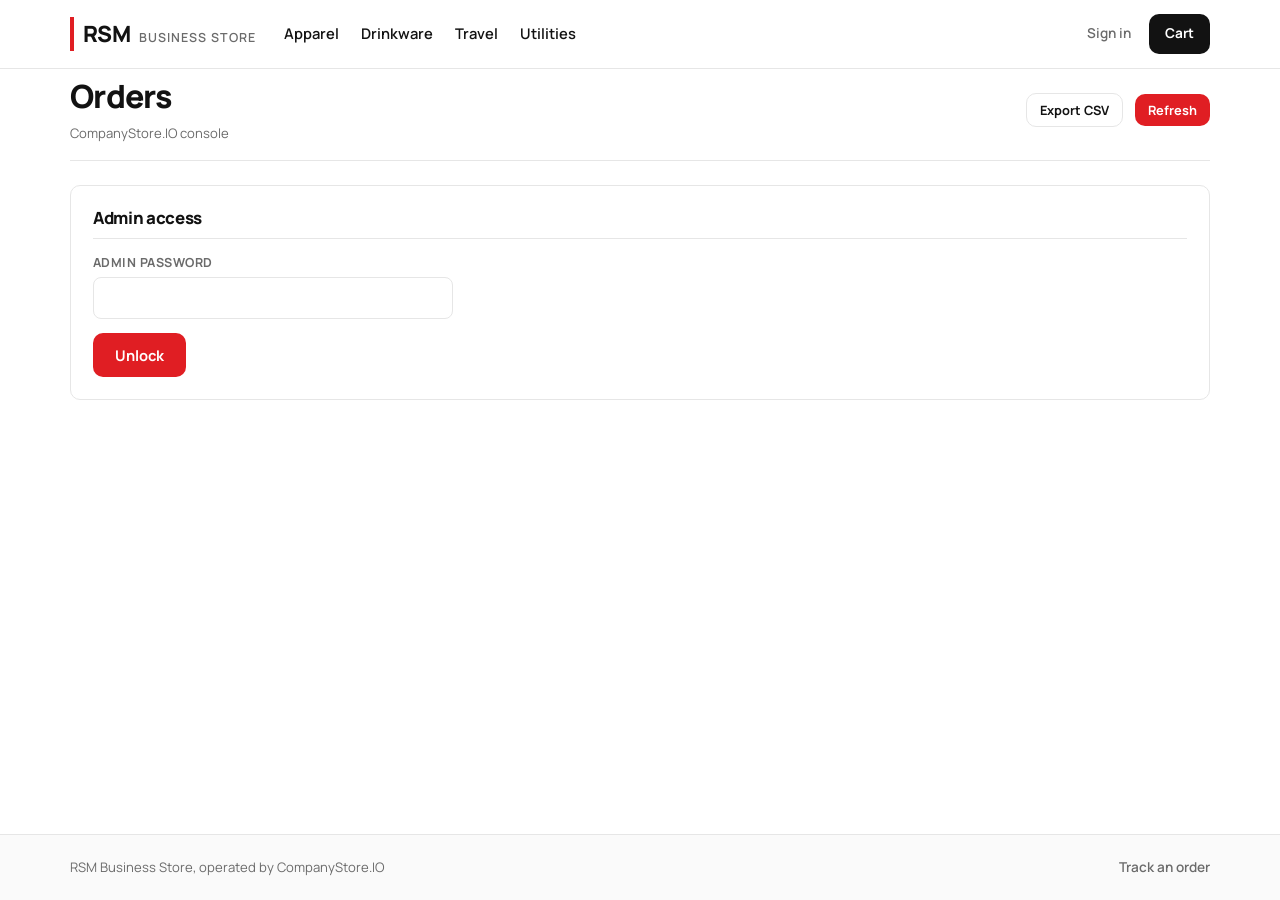
==== admin.html @ a724bf7b "RSM B2B store: static catalogue, tier pricing, approval workflow Replaces the Magento storefront at " ====
<!doctype html>
<html lang="en">
<head>
<meta charset="utf-8">
<meta name="viewport" content="width=device-width,initial-scale=1">
<meta name="robots" content="noindex,nofollow">
<title>Admin | RSM Business Store</title>
<link rel="preconnect" href="https://fonts.googleapis.com">
<link rel="preconnect" href="https://fonts.gstatic.com" crossorigin>
<link href="https://fonts.googleapis.com/css2?family=Manrope:wght@400;500;600;700;800&display=swap" rel="stylesheet">
<link rel="stylesheet" href="assets/css/app.css">
<style>
  .drawer { position: fixed; inset: 0; background: rgba(18,18,18,.45); z-index: 60; display: flex; justify-content: flex-end; }
  .drawer-inner { background: #fff; width: min(640px, 100%); height: 100%; overflow-y: auto; padding: 26px; }
</style>
</head>
<body>
<main class="wrap">
  <div class="page-head">
    <div class="row-between">
      <div><h1>Orders</h1><div class="muted small">CompanyStore.IO console</div></div>
      <div class="row">
        <button class="btn btn-ghost btn-sm" onclick="exportCsv()">Export CSV</button>
        <button class="btn btn-sm" onclick="refresh()">Refresh</button>
      </div>
    </div>
  </div>

  <div class="panel hidden" id="gate">
    <h2>Admin access</h2>
    <form id="gateForm" style="max-width:360px">
      <label class="field"><span>Admin password</span>
        <input type="password" id="apass" required></label>
      <button class="btn" type="submit">Unlock</button>
    </form>
  </div>

  <div id="app" class="hidden">
    <div class="filters" id="filters"></div>
    <div class="panel" style="padding:0;overflow-x:auto">
      <table class="tbl">
        <thead><tr>
          <th>Order</th><th>Requester</th><th>LOB</th><th>Event</th>
          <th class="num">Items</th><th class="num">Total</th><th>Status</th><th></th>
        </tr></thead>
        <tbody id="rows"></tbody>
      </table>
    </div>
    <div class="empty hidden" id="empty"><h2>No orders</h2></div>
  </div>
</main>

<script src="assets/js/app.js"></script>
<script>
let ORDERS = [], FILTER = 'All', PASS = '';

(async function () {
  await Catalog.load();
  mount();
  PASS = sessionStorage.getItem('rsm_admin') || '';
  PASS ? refresh() : gate();
})();

function gate() {
  document.getElementById('gate').classList.remove('hidden');
  document.getElementById('app').classList.add('hidden');
  document.getElementById('gateForm').onsubmit = e => {
    e.preventDefault();
    PASS = document.getElementById('apass').value;
    sessionStorage.setItem('rsm_admin', PASS);
    refresh();
  };
}

async function refresh() {
  try {
    const r = await api('adminList', { admin_pass: PASS });
    ORDERS = r.orders;
    document.getElementById('gate').classList.add('hidden');
    document.getElementById('app').classList.remove('hidden');
    paint();
  } catch (err) {
    sessionStorage.removeItem('rsm_admin');
    PASS = '';
    toast(err.message, 'error');
    gate();
  }
}

function paint() {
  const counts = { All: ORDERS.length };
  for (const o of ORDERS) counts[o.status] = (counts[o.status] || 0) + 1;

  const f = document.getElementById('filters');
  f.textContent = '';
  for (const k of ['All', 'Pending Approval', 'Approved', 'Rejected', 'Closed']) {
    f.append(el('button', {
      class: 'chip' + (FILTER === k ? ' on' : ''),
      onclick: () => { FILTER = k; paint(); },
    }, `${k} (${counts[k] || 0})`));
  }

  const list = FILTER === 'All' ? ORDERS : ORDERS.filter(o => o.status === FILTER);
  const tb = document.getElementById('rows');
  tb.textContent = '';
  document.getElementById('empty').classList.toggle('hidden', list.length > 0);

  tb.append(...list.map(o => el('tr', {},
    el('td', {}, el('strong', {}, o.order_id),
      el('div', { class: 'small muted' }, o.created_at)),
    el('td', {}, o.requester_name, el('div', { class: 'small muted' }, o.requester_email)),
    el('td', {}, o.lob),
    el('td', {}, o.event_date),
    el('td', { class: 'num' }, o.line_count),
    el('td', { class: 'num mono' }, money(o.grand_total)),
    el('td', {}, el('span', { class: 'status ' + o.status.split(' ')[0].toLowerCase() }, o.status)),
    el('td', { class: 'right' },
      el('button', { class: 'btn btn-ghost btn-sm', onclick: () => open_(o.order_id) }, 'Open')))));
}

async function open_(id) {
  const r = await api('adminOrder', { admin_pass: PASS, order_id: id });
  const o = r.order;

  const body = el('div', { class: 'drawer-inner' },
    el('div', { class: 'row-between' },
      el('h2', { style: 'border:0;padding:0;margin:0' }, o.order_id),
      el('button', { class: 'btn btn-ghost btn-sm', onclick: close_ }, 'Close')),
    el('div', { style: 'margin:12px 0' },
      el('span', { class: 'status ' + o.status.split(' ')[0].toLowerCase() }, o.status)),

    el('table', { class: 'spec-table' }, el('tbody', {},
      [['Requester', `${o.requester_name} (${o.requester_email})`],
       ['LOB', o.lob], ['Event date', o.event_date], ['Purpose', o.purpose],
       ['Ship to', `${o.ship_name}, ${o.ship_street}, ${o.ship_city} ${o.ship_pincode}`],
       ['Decided by', o.decided_by || '—'], ['Decided at', o.decided_at || '—'],
       ['Rejection reason', o.rejection_reason || '—']]
        .map(([k, v]) => el('tr', {}, el('td', {}, k), el('td', {}, String(v || '—')))))),

    el('h3', { style: 'margin-top:20px' }, 'Items'),
    el('table', { class: 'tbl' }, el('tbody', {}, r.lines.map(l => el('tr', {},
      el('td', {}, l.product_name, el('div', { class: 'small muted' }, l.variant_sku)),
      el('td', {}, l.size || '—'),
      el('td', { class: 'num' }, qty(l.qty)),
      el('td', { class: 'num mono' }, money(l.line_total_with_tax)))))),

    r.files.length ? el('div', {},
      el('h3', { style: 'margin-top:20px' }, 'Evidence'),
      r.files.map(f => el('div', { class: 'file-row' },
        el('a', { class: 'grow', href: f.drive_url, target: '_blank' }, f.filename)))) : null,

    el('h3', { style: 'margin-top:20px' }, 'Actions'),
    el('div', { class: 'row', style: 'flex-wrap:wrap' },
      o.status === 'Pending Approval'
        ? el('button', { class: 'btn btn-ghost btn-sm', onclick: () => act('resend', o.order_id) }, 'Resend approval email')
        : null,
      o.status === 'Approved'
        ? el('button', { class: 'btn btn-sm', onclick: () => closeOrder(o.order_id) }, 'Close with tracking')
        : null),

    o.status === 'Approved' ? el('div', { id: 'closeBox', class: 'hidden', style: 'margin-top:14px' },
      el('div', { class: 'form-grid' },
        el('label', { class: 'field' }, el('span', {}, 'Courier'), el('input', { type: 'text', id: 'courier' })),
        el('label', { class: 'field' }, el('span', {}, 'Tracking number'), el('input', { type: 'text', id: 'trackno' })),
        el('label', { class: 'field full' }, el('span', {}, 'Tracking URL'), el('input', { type: 'text', id: 'trackurl' }))),
      el('button', { class: 'btn', onclick: () => act('close', o.order_id) }, 'Mark closed and notify')) : null);

  const d = el('div', { class: 'drawer', id: 'drawer', onclick: e => { if (e.target.id === 'drawer') close_(); } }, body);
  document.body.append(d);
}

function close_() { document.getElementById('drawer')?.remove(); }

function closeOrder() { document.getElementById('closeBox').classList.remove('hidden'); }

async function act(what, id) {
  try {
    if (what === 'resend') {
      await api('adminResend', { admin_pass: PASS, order_id: id });
      toast('Approval email resent.');
    } else {
      await api('closeOrder', {
        admin_pass: PASS, order_id: id,
        courier: document.getElementById('courier').value.trim(),
        tracking_no: document.getElementById('trackno').value.trim(),
        tracking_url: document.getElementById('trackurl').value.trim(),
      });
      toast('Order closed. Requester notified.');
      close_();
      refresh();
    }
  } catch (err) { toast(err.message, 'error'); }
}

function exportCsv() {
  const cols = ['order_id', 'created_at', 'requester_name', 'requester_email', 'lob',
    'event_date', 'status', 'subtotal', 'tax_total', 'grand_total',
    'decided_by', 'decided_at', 'rejection_reason', 'courier', 'tracking_no'];
  const esc = v => `"${String(v ?? '').replace(/"/g, '""')}"`;
  const csv = [cols.join(','), ...ORDERS.map(o => cols.map(c => esc(o[c])).join(','))].join('\n');
  const a = el('a', {
    href: URL.createObjectURL(new Blob([csv], { type: 'text/csv' })),
    download: 'rsm-orders.csv',
  });
  a.click();
  URL.revokeObjectURL(a.href);
}
</script>
</body>
</html>
---- assets/css/app.css ----
/* RSM Business Store. CompanyStore.IO Core 5 palette only:
   #E01E23 red, #121212 black, #AFAFAF grey, #FAFAFA off-white, #FDF2F2 faded red. */

:root {
  --red: #E01E23;
  --black: #121212;
  --grey: #AFAFAF;
  --off: #FAFAFA;
  --faint: #FDF2F2;
  --line: #E6E6E6;
  --muted: #6B6B6B;
  --radius: 10px;
  --shadow: 0 1px 3px rgba(18, 18, 18, .06), 0 8px 24px rgba(18, 18, 18, .05);
}

* { box-sizing: border-box; }

html { -webkit-text-size-adjust: 100%; }

body {
  margin: 0;
  font-family: Manrope, -apple-system, BlinkMacSystemFont, 'Segoe UI', sans-serif;
  color: var(--black);
  background: #fff;
  font-size: 15px;
  line-height: 1.55;
  display: flex;
  flex-direction: column;
  min-height: 100vh;
}

main { flex: 1; }

a { color: var(--black); text-decoration: none; }
a:hover { color: var(--red); }

h1, h2, h3, h4 { margin: 0 0 .5rem; font-weight: 800; letter-spacing: -.02em; line-height: 1.2; }
h1 { font-size: 2rem; }
h2 { font-size: 1.35rem; }
h3 { font-size: 1.05rem; }

.wrap { width: 100%; max-width: 1180px; margin: 0 auto; padding: 0 20px; }
.hidden { display: none !important; }
.muted { color: var(--muted); }
.small { font-size: .82rem; }
.mono { font-variant-numeric: tabular-nums; }
.right { text-align: right; }
.center { text-align: center; }
.stack > * + * { margin-top: 1rem; }
.row { display: flex; gap: 12px; align-items: center; }
.row-between { display: flex; gap: 12px; align-items: center; justify-content: space-between; }
.grow { flex: 1; }

/* ------------------------------------------------------------------ header */

.site-head {
  border-bottom: 1px solid var(--line);
  background: #fff;
  position: sticky;
  top: 0;
  z-index: 40;
}

.head-inner { display: flex; align-items: center; gap: 28px; height: 68px; }

.brand { display: flex; align-items: baseline; gap: 9px; }
.brand-mark {
  font-weight: 800;
  font-size: 1.4rem;
  letter-spacing: -.03em;
  color: var(--black);
  border-left: 4px solid var(--red);
  padding-left: 9px;
}
.brand-sub { font-size: .78rem; color: var(--muted); font-weight: 600; text-transform: uppercase; letter-spacing: .08em; }

.nav { display: flex; gap: 22px; flex: 1; }
.nav a { font-weight: 600; font-size: .92rem; padding: 6px 0; border-bottom: 2px solid transparent; }
.nav a.on, .nav a:hover { border-bottom-color: var(--red); color: var(--black); }

.head-right { display: flex; align-items: center; gap: 18px; }
.who { display: flex; align-items: center; gap: 12px; }
.who-name { font-size: .85rem; font-weight: 600; }
.link-quiet { font-size: .85rem; color: var(--muted); font-weight: 600; }
.link-quiet:hover { color: var(--red); }

.cart-btn {
  display: inline-flex; align-items: center; gap: 8px;
  background: var(--black); color: #fff;
  padding: 9px 16px; border-radius: var(--radius);
  font-weight: 700; font-size: .85rem;
}
.cart-btn:hover { background: var(--red); color: #fff; }
.pill {
  background: var(--red); color: #fff; border-radius: 999px;
  min-width: 20px; height: 20px; padding: 0 6px;
  display: inline-flex; align-items: center; justify-content: center;
  font-size: .72rem; font-weight: 800;
}
.cart-btn .pill { background: #fff; color: var(--black); }

/* ------------------------------------------------------------------ footer */

.site-foot { border-top: 1px solid var(--line); margin-top: 64px; padding: 22px 0; background: var(--off); }
.foot-inner { display: flex; justify-content: space-between; font-size: .82rem; color: var(--muted); }

/* -------------------------------------------------------------------- hero */

.hero { background: var(--black); color: #fff; padding: 56px 0; }
.hero h1 { color: #fff; font-size: 2.4rem; max-width: 640px; }
.hero p { color: var(--grey); max-width: 560px; margin: 0; }
.hero .bar { width: 56px; height: 4px; background: var(--red); margin-bottom: 20px; }

.cat-grid { display: grid; grid-template-columns: repeat(4, 1fr); gap: 16px; margin: 32px 0; }
.cat-card {
  border: 1px solid var(--line); border-radius: var(--radius);
  padding: 20px; background: #fff; transition: .15s;
}
.cat-card:hover { border-color: var(--red); box-shadow: var(--shadow); }
.cat-card h3 { margin-bottom: 2px; }
.cat-card .small { color: var(--muted); }

/* ------------------------------------------------------------------- cards */

.grid { display: grid; grid-template-columns: repeat(4, 1fr); gap: 18px; }

.card {
  border: 1px solid var(--line); border-radius: var(--radius);
  overflow: hidden; background: #fff; display: flex; flex-direction: column;
  transition: .15s;
}
.card:hover { box-shadow: var(--shadow); border-color: var(--grey); }

.card-img {
  aspect-ratio: 1; background: var(--off);
  display: flex; align-items: center; justify-content: center; overflow: hidden;
}
.card-img img { width: 100%; height: 100%; object-fit: contain; mix-blend-mode: multiply; }

.card-body { padding: 14px; display: flex; flex-direction: column; gap: 6px; flex: 1; }
.card-name { font-weight: 700; font-size: .92rem; line-height: 1.35; }
.card-sku { font-size: .72rem; color: var(--grey); font-weight: 600; letter-spacing: .04em; }
.card-price { font-weight: 800; font-size: 1.05rem; margin-top: auto; }
.card-price .from { font-size: .72rem; color: var(--muted); font-weight: 600; display: block; }
.card-moq { font-size: .74rem; color: var(--muted); font-weight: 600; }

.tag {
  display: inline-block; align-self: flex-start; background: var(--faint); color: var(--red);
  border-radius: 4px; padding: 2px 7px; font-size: .68rem;
  font-weight: 800; letter-spacing: .05em; text-transform: uppercase;
}

/* ----------------------------------------------------------------- product */

.pdp { display: grid; grid-template-columns: 1fr 1fr; gap: 44px; margin: 32px 0; align-items: start; }
.pdp > * { min-width: 0; }
.pdp-img { background: var(--off); border-radius: var(--radius); aspect-ratio: 1; position: sticky; top: 88px; display: flex; align-items: center; justify-content: center; }
.pdp-img img { width: 92%; height: 92%; object-fit: contain; mix-blend-mode: multiply; }

.spec-table { width: 100%; border-collapse: collapse; font-size: .88rem; }
.spec-table td { padding: 7px 0; border-bottom: 1px solid var(--line); vertical-align: top; }
.spec-table td:first-child { color: var(--muted); font-weight: 600; width: 38%; }

.tier-table { width: 100%; border-collapse: collapse; font-size: .88rem; margin-top: 8px; }
.tier-table th { text-align: left; font-size: .7rem; text-transform: uppercase; letter-spacing: .06em; color: var(--muted); padding: 8px 10px; border-bottom: 1px solid var(--line); }
.tier-table td { padding: 9px 10px; border-bottom: 1px solid var(--line); }
.tier-table tr.on { background: var(--faint); }
.tier-table tr.on td { font-weight: 800; }
.tier-table tr.on td:first-child::before { content: '▸ '; color: var(--red); }

.size-grid { display: flex; flex-wrap: wrap; gap: 8px; }
.size-box {
  border: 1px solid var(--line); border-radius: 8px; padding: 8px;
  width: 74px; text-align: center;
}
.size-box.has { border-color: var(--black); }
.size-box label { display: block; font-weight: 800; font-size: .78rem; margin-bottom: 5px; }
.size-box input { width: 100%; border: 0; text-align: center; font-family: inherit; font-weight: 700; font-size: .9rem; padding: 3px 0; background: var(--off); border-radius: 5px; }
.size-box input:focus { outline: 2px solid var(--red); }

/* ------------------------------------------------------------------ inputs */

.btn {
  display: inline-flex; align-items: center; justify-content: center; gap: 8px;
  background: var(--red); color: #fff; border: 0;
  padding: 12px 22px; border-radius: var(--radius);
  font-family: inherit; font-weight: 700; font-size: .92rem; cursor: pointer;
  transition: .15s;
}
.btn:hover { background: #b8171b; color: #fff; }
.btn:disabled { background: var(--grey); cursor: not-allowed; }
.btn-dark { background: var(--black); }
.btn-dark:hover { background: #000; }
.btn-ghost { background: #fff; color: var(--black); border: 1px solid var(--line); }
.btn-ghost:hover { background: var(--off); color: var(--black); border-color: var(--grey); }
.btn-sm { padding: 7px 13px; font-size: .8rem; }
.btn-block { width: 100%; }

label.field { display: block; margin-bottom: 14px; }
label.field > span { display: block; font-size: .78rem; font-weight: 700; margin-bottom: 5px; text-transform: uppercase; letter-spacing: .04em; color: var(--muted); }
label.field > span .req { color: var(--red); }

input[type=text], input[type=email], input[type=password], input[type=tel],
input[type=number], input[type=date], select, textarea {
  width: 100%; padding: 10px 12px;
  border: 1px solid var(--line); border-radius: 8px;
  font-family: inherit; font-size: .92rem; background: #fff; color: var(--black);
}
input:focus, select:focus, textarea:focus { outline: 0; border-color: var(--red); box-shadow: 0 0 0 3px var(--faint); }
textarea { min-height: 92px; resize: vertical; }
input[type=file] { font-size: .85rem; }

.form-grid { display: grid; grid-template-columns: 1fr 1fr; gap: 0 16px; }
.form-grid .full { grid-column: 1 / -1; }

/* ------------------------------------------------------------------ panels */

.panel { border: 1px solid var(--line); border-radius: var(--radius); padding: 22px; background: #fff; }
.panel + .panel { margin-top: 18px; }
.panel h2 { font-size: 1.05rem; margin-bottom: 14px; padding-bottom: 10px; border-bottom: 1px solid var(--line); }

.note { background: var(--faint); border-left: 3px solid var(--red); padding: 12px 14px; border-radius: 0 8px 8px 0; font-size: .87rem; }
.note-quiet { background: var(--off); border-left-color: var(--grey); }

.totals { width: 100%; border-collapse: collapse; }
.totals td { padding: 7px 0; }
.totals td:last-child { text-align: right; font-variant-numeric: tabular-nums; font-weight: 600; }
.totals tr.grand td { border-top: 2px solid var(--black); padding-top: 12px; font-size: 1.2rem; font-weight: 800; }

/* ------------------------------------------------------------------- table */

.tbl { width: 100%; border-collapse: collapse; font-size: .88rem; }
.tbl th { text-align: left; font-size: .7rem; text-transform: uppercase; letter-spacing: .06em; color: var(--muted); padding: 10px; border-bottom: 1px solid var(--line); white-space: nowrap; }
.tbl td { padding: 12px 10px; border-bottom: 1px solid var(--line); vertical-align: middle; }
.tbl tbody tr:hover { background: var(--off); }
.tbl .num { text-align: right; font-variant-numeric: tabular-nums; }

.thumb { width: 52px; height: 52px; object-fit: contain; background: var(--off); border-radius: 6px; mix-blend-mode: multiply; }

.qty-in { width: 76px; text-align: center; }

.status {
  display: inline-block; padding: 3px 10px; border-radius: 999px;
  font-size: .72rem; font-weight: 800; text-transform: uppercase; letter-spacing: .04em;
  background: var(--off); color: var(--muted); border: 1px solid var(--line);
}
.status.pending { background: var(--faint); color: var(--red); border-color: #F5C6C7; }
.status.approved { background: var(--black); color: #fff; border-color: var(--black); }
.status.rejected { background: var(--red); color: #fff; border-color: var(--red); }
.status.closed { background: var(--off); color: var(--black); border-color: var(--grey); }

/* ------------------------------------------------------------------- toast */

.toast {
  position: fixed; left: 50%; bottom: 28px; transform: translate(-50%, 20px);
  background: var(--black); color: #fff; padding: 13px 20px;
  border-radius: var(--radius); font-weight: 600; font-size: .88rem;
  opacity: 0; transition: .25s; z-index: 100; max-width: 90vw;
  box-shadow: 0 8px 30px rgba(0, 0, 0, .25);
}
.toast.show { opacity: 1; transform: translate(-50%, 0); }
.toast-error { background: var(--red); }

/* -------------------------------------------------------------------- misc */

.crumbs { font-size: .8rem; color: var(--muted); margin: 20px 0 6px; font-weight: 600; }
.crumbs a { color: var(--muted); }
.crumbs a:hover { color: var(--red); }

.page-head { margin: 8px 0 24px; padding-bottom: 16px; border-bottom: 1px solid var(--line); }

.filters { display: flex; gap: 8px; flex-wrap: wrap; margin-bottom: 22px; }
.chip {
  border: 1px solid var(--line); background: #fff; border-radius: 999px;
  padding: 6px 15px; font-size: .82rem; font-weight: 600; cursor: pointer;
  font-family: inherit; color: var(--black);
}
.chip.on { background: var(--black); color: #fff; border-color: var(--black); }
.chip:hover:not(.on) { border-color: var(--red); color: var(--red); }

.narrow { max-width: 460px; margin: 56px auto; }
.mid { max-width: 780px; margin: 0 auto; }

.empty { text-align: center; padding: 72px 20px; color: var(--muted); }
.empty h2 { color: var(--black); }

.drop {
  border: 2px dashed var(--line); border-radius: var(--radius);
  padding: 26px; text-align: center; cursor: pointer; background: var(--off);
}
.drop:hover, .drop.over { border-color: var(--red); background: var(--faint); }
.file-row { display: flex; align-items: center; gap: 10px; padding: 8px 0; border-bottom: 1px solid var(--line); font-size: .85rem; }

@media (max-width: 900px) {
  .grid, .cat-grid { grid-template-columns: repeat(2, 1fr); }
  .pdp, .form-grid { grid-template-columns: 1fr; }
  .nav { display: none; }
  .head-inner { gap: 14px; }
}
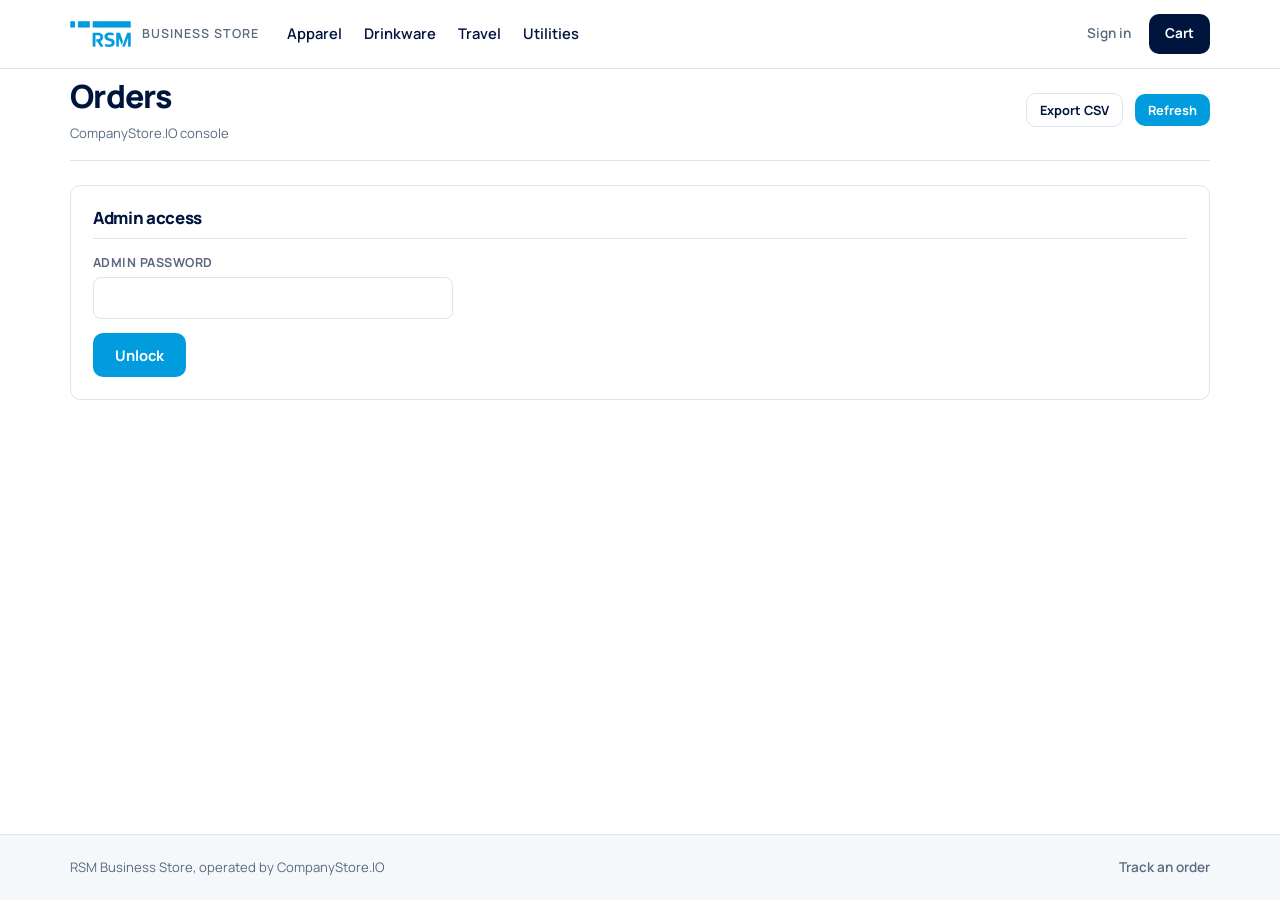
==== commit e7a5f96c: "Capture department, approver and billing address; green/red decision buttons Gaps found by comparing" ====
--- a/admin.html
+++ b/admin.html
@@ -131,8 +131,10 @@
 
     el('table', { class: 'spec-table' }, el('tbody', {},
       [['Requester', `${o.requester_name} (${o.requester_email})`],
-       ['LOB', o.lob], ['Event date', o.event_date], ['Purpose', o.purpose],
-       ['Ship to', `${o.ship_name}, ${o.ship_street}, ${o.ship_city} ${o.ship_pincode}`],
+       ['LOB', o.lob], ['Approver', o.lob_approver || '—'],
+       ['Event date', o.event_date], ['Purpose', o.purpose],
+       ['Ship to', `${o.ship_name}, ${o.ship_street}, ${o.ship_city} ${o.ship_state || ''} ${o.ship_pincode}`],
+       ['Bill to', `${o.bill_name || o.ship_name}, ${o.bill_street || o.ship_street}, ${o.bill_city || o.ship_city} ${o.bill_pincode || o.ship_pincode}`],
        ['Decided by', o.decided_by || '—'], ['Decided at', o.decided_at || '—'],
        ['Rejection reason', o.rejection_reason || '—']]
         .map(([k, v]) => el('tr', {}, el('td', {}, k), el('td', {}, String(v || '—')))))),
--- a/assets/css/app.css
+++ b/assets/css/app.css
@@ -1,16 +1,25 @@
-/* RSM Business Store. CompanyStore.IO Core 5 palette only:
-   #E01E23 red, #121212 black, #AFAFAF grey, #FAFAFA off-white, #FDF2F2 faded red. */
+/* RSM Business Store.
+   RSM US palette:
+     Cerulean  #009CDE  primary
+     Midnight  #00153D  ink and dark surfaces
+     White     #FFFFFF
+   Cerulean verified against the logo printed on RSM merchandise (sampled
+   #0A94D5, hue 199-202deg, across four product photos). Neutrals are cooled
+   towards Midnight so the greys sit with the blue rather than against it. */
 
 :root {
-  --red: #E01E23;
-  --black: #121212;
-  --grey: #AFAFAF;
-  --off: #FAFAFA;
-  --faint: #FDF2F2;
-  --line: #E6E6E6;
-  --muted: #6B6B6B;
+  --brand: #009CDE;
+  --brand-dark: #007FB5;
+  --brand-deep: #005E86;
+  --ink: #00153D;
+  --ink-soft: #17305B;
+  --grey: #9AA6B8;
+  --off: #F4F8FB;
+  --tint: #E4F3FC;
+  --line: #DCE5EE;
+  --muted: #5B6A80;
   --radius: 10px;
-  --shadow: 0 1px 3px rgba(18, 18, 18, .06), 0 8px 24px rgba(18, 18, 18, .05);
+  --shadow: 0 1px 3px rgba(0, 21, 61, .07), 0 8px 24px rgba(0, 21, 61, .06);
 }
 
 * { box-sizing: border-box; }
@@ -20,7 +29,7 @@
 body {
   margin: 0;
   font-family: Manrope, -apple-system, BlinkMacSystemFont, 'Segoe UI', sans-serif;
-  color: var(--black);
+  color: var(--ink);
   background: #fff;
   font-size: 15px;
   line-height: 1.55;
@@ -31,8 +40,8 @@
 
 main { flex: 1; }
 
-a { color: var(--black); text-decoration: none; }
-a:hover { color: var(--red); }
+a { color: var(--ink); text-decoration: none; }
+a:hover { color: var(--brand); }
 
 h1, h2, h3, h4 { margin: 0 0 .5rem; font-weight: 800; letter-spacing: -.02em; line-height: 1.2; }
 h1 { font-size: 2rem; }
@@ -63,41 +72,34 @@
 
 .head-inner { display: flex; align-items: center; gap: 28px; height: 68px; }
 
-.brand { display: flex; align-items: baseline; gap: 9px; }
-.brand-mark {
-  font-weight: 800;
-  font-size: 1.4rem;
-  letter-spacing: -.03em;
-  color: var(--black);
-  border-left: 4px solid var(--red);
-  padding-left: 9px;
-}
+.brand { display: flex; align-items: center; gap: 11px; }
+.brand-logo { height: 26px; width: auto; display: block; }
 .brand-sub { font-size: .78rem; color: var(--muted); font-weight: 600; text-transform: uppercase; letter-spacing: .08em; }
 
 .nav { display: flex; gap: 22px; flex: 1; }
 .nav a { font-weight: 600; font-size: .92rem; padding: 6px 0; border-bottom: 2px solid transparent; }
-.nav a.on, .nav a:hover { border-bottom-color: var(--red); color: var(--black); }
+.nav a.on, .nav a:hover { border-bottom-color: var(--brand); color: var(--ink); }
 
 .head-right { display: flex; align-items: center; gap: 18px; }
 .who { display: flex; align-items: center; gap: 12px; }
 .who-name { font-size: .85rem; font-weight: 600; }
 .link-quiet { font-size: .85rem; color: var(--muted); font-weight: 600; }
-.link-quiet:hover { color: var(--red); }
+.link-quiet:hover { color: var(--brand); }
 
 .cart-btn {
   display: inline-flex; align-items: center; gap: 8px;
-  background: var(--black); color: #fff;
+  background: var(--ink); color: #fff;
   padding: 9px 16px; border-radius: var(--radius);
   font-weight: 700; font-size: .85rem;
 }
-.cart-btn:hover { background: var(--red); color: #fff; }
+.cart-btn:hover { background: var(--brand); color: #fff; }
 .pill {
-  background: var(--red); color: #fff; border-radius: 999px;
+  background: var(--brand); color: #fff; border-radius: 999px;
   min-width: 20px; height: 20px; padding: 0 6px;
   display: inline-flex; align-items: center; justify-content: center;
   font-size: .72rem; font-weight: 800;
 }
-.cart-btn .pill { background: #fff; color: var(--black); }
+.cart-btn .pill { background: var(--brand); color: #fff; }
 
 /* ------------------------------------------------------------------ footer */
 
@@ -106,17 +108,18 @@
 
 /* -------------------------------------------------------------------- hero */
 
-.hero { background: var(--black); color: #fff; padding: 56px 0; }
+.hero { background: var(--ink); color: #fff; padding: 52px 0 56px; }
 .hero h1 { color: #fff; font-size: 2.4rem; max-width: 640px; }
 .hero p { color: var(--grey); max-width: 560px; margin: 0; }
-.hero .bar { width: 56px; height: 4px; background: var(--red); margin-bottom: 20px; }
+.hero .bar { width: 56px; height: 4px; background: var(--brand); margin-bottom: 20px; }
+.hero-logo { height: 40px; width: auto; display: block; margin-bottom: 22px; }
 
 .cat-grid { display: grid; grid-template-columns: repeat(4, 1fr); gap: 16px; margin: 32px 0; }
 .cat-card {
   border: 1px solid var(--line); border-radius: var(--radius);
   padding: 20px; background: #fff; transition: .15s;
 }
-.cat-card:hover { border-color: var(--red); box-shadow: var(--shadow); }
+.cat-card:hover { border-color: var(--brand); box-shadow: var(--shadow); }
 .cat-card h3 { margin-bottom: 2px; }
 .cat-card .small { color: var(--muted); }
 
@@ -145,7 +148,7 @@
 .card-moq { font-size: .74rem; color: var(--muted); font-weight: 600; }
 
 .tag {
-  display: inline-block; align-self: flex-start; background: var(--faint); color: var(--red);
+  display: inline-block; align-self: flex-start; background: var(--tint); color: var(--brand);
   border-radius: 4px; padding: 2px 7px; font-size: .68rem;
   font-weight: 800; letter-spacing: .05em; text-transform: uppercase;
 }
@@ -164,49 +167,49 @@
 .tier-table { width: 100%; border-collapse: collapse; font-size: .88rem; margin-top: 8px; }
 .tier-table th { text-align: left; font-size: .7rem; text-transform: uppercase; letter-spacing: .06em; color: var(--muted); padding: 8px 10px; border-bottom: 1px solid var(--line); }
 .tier-table td { padding: 9px 10px; border-bottom: 1px solid var(--line); }
-.tier-table tr.on { background: var(--faint); }
+.tier-table tr.on { background: var(--tint); }
 .tier-table tr.on td { font-weight: 800; }
-.tier-table tr.on td:first-child::before { content: '▸ '; color: var(--red); }
+.tier-table tr.on td:first-child::before { content: '▸ '; color: var(--brand); }
 
 .size-grid { display: flex; flex-wrap: wrap; gap: 8px; }
 .size-box {
   border: 1px solid var(--line); border-radius: 8px; padding: 8px;
   width: 74px; text-align: center;
 }
-.size-box.has { border-color: var(--black); }
+.size-box.has { border-color: var(--ink); }
 .size-box label { display: block; font-weight: 800; font-size: .78rem; margin-bottom: 5px; }
 .size-box input { width: 100%; border: 0; text-align: center; font-family: inherit; font-weight: 700; font-size: .9rem; padding: 3px 0; background: var(--off); border-radius: 5px; }
-.size-box input:focus { outline: 2px solid var(--red); }
+.size-box input:focus { outline: 2px solid var(--brand); }
 
 /* ------------------------------------------------------------------ inputs */
 
 .btn {
   display: inline-flex; align-items: center; justify-content: center; gap: 8px;
-  background: var(--red); color: #fff; border: 0;
+  background: var(--brand); color: #fff; border: 0;
   padding: 12px 22px; border-radius: var(--radius);
   font-family: inherit; font-weight: 700; font-size: .92rem; cursor: pointer;
   transition: .15s;
 }
-.btn:hover { background: #b8171b; color: #fff; }
+.btn:hover { background: var(--brand-dark); color: #fff; }
 .btn:disabled { background: var(--grey); cursor: not-allowed; }
-.btn-dark { background: var(--black); }
-.btn-dark:hover { background: #000; }
-.btn-ghost { background: #fff; color: var(--black); border: 1px solid var(--line); }
-.btn-ghost:hover { background: var(--off); color: var(--black); border-color: var(--grey); }
+.btn-dark { background: var(--ink); }
+.btn-dark:hover { background: var(--ink-soft); }
+.btn-ghost { background: #fff; color: var(--ink); border: 1px solid var(--line); }
+.btn-ghost:hover { background: var(--off); color: var(--ink); border-color: var(--grey); }
 .btn-sm { padding: 7px 13px; font-size: .8rem; }
 .btn-block { width: 100%; }
 
 label.field { display: block; margin-bottom: 14px; }
 label.field > span { display: block; font-size: .78rem; font-weight: 700; margin-bottom: 5px; text-transform: uppercase; letter-spacing: .04em; color: var(--muted); }
-label.field > span .req { color: var(--red); }
+label.field > span .req { color: var(--brand); }
 
 input[type=text], input[type=email], input[type=password], input[type=tel],
 input[type=number], input[type=date], select, textarea {
   width: 100%; padding: 10px 12px;
   border: 1px solid var(--line); border-radius: 8px;
-  font-family: inherit; font-size: .92rem; background: #fff; color: var(--black);
-}
-input:focus, select:focus, textarea:focus { outline: 0; border-color: var(--red); box-shadow: 0 0 0 3px var(--faint); }
+  font-family: inherit; font-size: .92rem; background: #fff; color: var(--ink);
+}
+input:focus, select:focus, textarea:focus { outline: 0; border-color: var(--brand); box-shadow: 0 0 0 3px var(--tint); }
 textarea { min-height: 92px; resize: vertical; }
 input[type=file] { font-size: .85rem; }
 
@@ -219,13 +222,13 @@
 .panel + .panel { margin-top: 18px; }
 .panel h2 { font-size: 1.05rem; margin-bottom: 14px; padding-bottom: 10px; border-bottom: 1px solid var(--line); }
 
-.note { background: var(--faint); border-left: 3px solid var(--red); padding: 12px 14px; border-radius: 0 8px 8px 0; font-size: .87rem; }
+.note { background: var(--tint); border-left: 3px solid var(--brand); padding: 12px 14px; border-radius: 0 8px 8px 0; font-size: .87rem; }
 .note-quiet { background: var(--off); border-left-color: var(--grey); }
 
 .totals { width: 100%; border-collapse: collapse; }
 .totals td { padding: 7px 0; }
 .totals td:last-child { text-align: right; font-variant-numeric: tabular-nums; font-weight: 600; }
-.totals tr.grand td { border-top: 2px solid var(--black); padding-top: 12px; font-size: 1.2rem; font-weight: 800; }
+.totals tr.grand td { border-top: 2px solid var(--ink); padding-top: 12px; font-size: 1.2rem; font-weight: 800; }
 
 /* ------------------------------------------------------------------- table */
 
@@ -244,28 +247,28 @@
   font-size: .72rem; font-weight: 800; text-transform: uppercase; letter-spacing: .04em;
   background: var(--off); color: var(--muted); border: 1px solid var(--line);
 }
-.status.pending { background: var(--faint); color: var(--red); border-color: #F5C6C7; }
-.status.approved { background: var(--black); color: #fff; border-color: var(--black); }
-.status.rejected { background: var(--red); color: #fff; border-color: var(--red); }
-.status.closed { background: var(--off); color: var(--black); border-color: var(--grey); }
+.status.pending { background: var(--tint); color: var(--brand); border-color: #B6E1F7; }
+.status.approved { background: var(--ink); color: #fff; border-color: var(--ink); }
+.status.rejected { background: var(--brand); color: #fff; border-color: var(--brand); }
+.status.closed { background: var(--off); color: var(--ink); border-color: var(--grey); }
 
 /* ------------------------------------------------------------------- toast */
 
 .toast {
   position: fixed; left: 50%; bottom: 28px; transform: translate(-50%, 20px);
-  background: var(--black); color: #fff; padding: 13px 20px;
+  background: var(--ink); color: #fff; padding: 13px 20px;
   border-radius: var(--radius); font-weight: 600; font-size: .88rem;
   opacity: 0; transition: .25s; z-index: 100; max-width: 90vw;
   box-shadow: 0 8px 30px rgba(0, 0, 0, .25);
 }
 .toast.show { opacity: 1; transform: translate(-50%, 0); }
-.toast-error { background: var(--red); }
+.toast-error { background: var(--brand); }
 
 /* -------------------------------------------------------------------- misc */
 
 .crumbs { font-size: .8rem; color: var(--muted); margin: 20px 0 6px; font-weight: 600; }
 .crumbs a { color: var(--muted); }
-.crumbs a:hover { color: var(--red); }
+.crumbs a:hover { color: var(--brand); }
 
 .page-head { margin: 8px 0 24px; padding-bottom: 16px; border-bottom: 1px solid var(--line); }
 
@@ -273,22 +276,22 @@
 .chip {
   border: 1px solid var(--line); background: #fff; border-radius: 999px;
   padding: 6px 15px; font-size: .82rem; font-weight: 600; cursor: pointer;
-  font-family: inherit; color: var(--black);
-}
-.chip.on { background: var(--black); color: #fff; border-color: var(--black); }
-.chip:hover:not(.on) { border-color: var(--red); color: var(--red); }
+  font-family: inherit; color: var(--ink);
+}
+.chip.on { background: var(--ink); color: #fff; border-color: var(--ink); }
+.chip:hover:not(.on) { border-color: var(--brand); color: var(--brand); }
 
 .narrow { max-width: 460px; margin: 56px auto; }
 .mid { max-width: 780px; margin: 0 auto; }
 
 .empty { text-align: center; padding: 72px 20px; color: var(--muted); }
-.empty h2 { color: var(--black); }
+.empty h2 { color: var(--ink); }
 
 .drop {
   border: 2px dashed var(--line); border-radius: var(--radius);
   padding: 26px; text-align: center; cursor: pointer; background: var(--off);
 }
-.drop:hover, .drop.over { border-color: var(--red); background: var(--faint); }
+.drop:hover, .drop.over { border-color: var(--brand); background: var(--tint); }
 .file-row { display: flex; align-items: center; gap: 10px; padding: 8px 0; border-bottom: 1px solid var(--line); font-size: .85rem; }
 
 @media (max-width: 900px) {
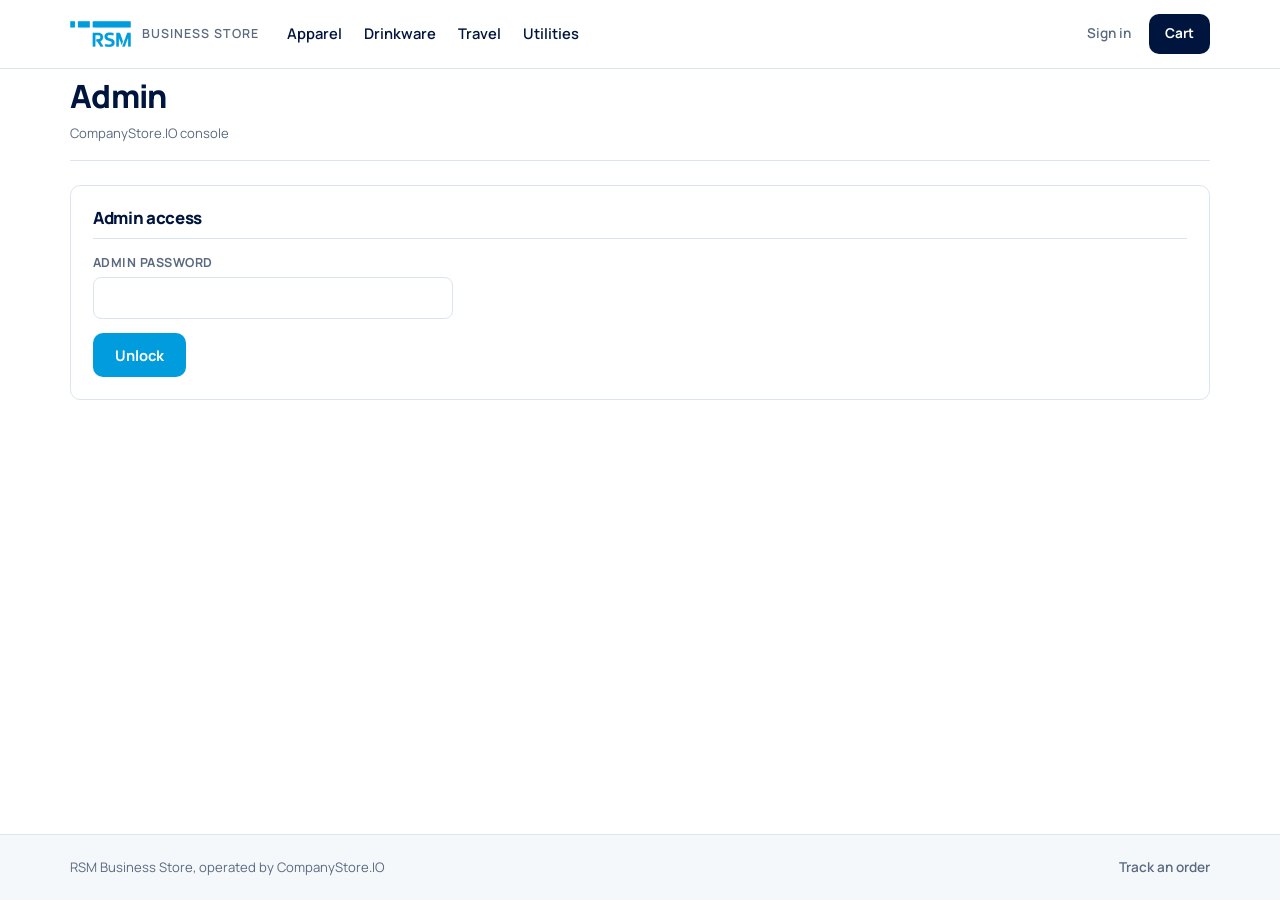
==== commit ed919294: "Admin console: full control of catalogue, banners and appearance - Catalogue tab: every product with" ====
--- a/admin.html
+++ b/admin.html
@@ -10,19 +10,17 @@
 <link href="https://fonts.googleapis.com/css2?family=Manrope:wght@400;500;600;700;800&display=swap" rel="stylesheet">
 <link rel="stylesheet" href="assets/css/app.css">
 <style>
-  .drawer { position: fixed; inset: 0; background: rgba(18,18,18,.45); z-index: 60; display: flex; justify-content: flex-end; }
-  .drawer-inner { background: #fff; width: min(640px, 100%); height: 100%; overflow-y: auto; padding: 26px; }
+  .drawer { position: fixed; inset: 0; background: rgba(0,21,61,.45); z-index: 60; display: flex; justify-content: flex-end; }
+  .drawer-inner { background: #fff; width: min(720px, 100%); height: 100%; overflow-y: auto; padding: 26px; }
+  #publishBar { display: flex; align-items: center; gap: 14px; }
 </style>
 </head>
 <body>
 <main class="wrap">
   <div class="page-head">
     <div class="row-between">
-      <div><h1>Orders</h1><div class="muted small">CompanyStore.IO console</div></div>
-      <div class="row">
-        <button class="btn btn-ghost btn-sm" onclick="exportCsv()">Export CSV</button>
-        <button class="btn btn-sm" onclick="refresh()">Refresh</button>
-      </div>
+      <div><h1>Admin</h1><div class="muted small">CompanyStore.IO console</div></div>
+      <div id="publishBar"></div>
     </div>
   </div>
 
@@ -30,183 +28,18 @@
     <h2>Admin access</h2>
     <form id="gateForm" style="max-width:360px">
       <label class="field"><span>Admin password</span>
-        <input type="password" id="apass" required></label>
+        <input type="password" id="apass" required autocomplete="current-password"></label>
       <button class="btn" type="submit">Unlock</button>
     </form>
   </div>
 
   <div id="app" class="hidden">
-    <div class="filters" id="filters"></div>
-    <div class="panel" style="padding:0;overflow-x:auto">
-      <table class="tbl">
-        <thead><tr>
-          <th>Order</th><th>Requester</th><th>LOB</th><th>Event</th>
-          <th class="num">Items</th><th class="num">Total</th><th>Status</th><th></th>
-        </tr></thead>
-        <tbody id="rows"></tbody>
-      </table>
-    </div>
-    <div class="empty hidden" id="empty"><h2>No orders</h2></div>
+    <div class="filters" id="adminTabs"></div>
+    <div id="panel"></div>
   </div>
 </main>
 
 <script src="assets/js/app.js"></script>
-<script>
-let ORDERS = [], FILTER = 'All', PASS = '';
-
-(async function () {
-  await Catalog.load();
-  mount();
-  PASS = sessionStorage.getItem('rsm_admin') || '';
-  PASS ? refresh() : gate();
-})();
-
-function gate() {
-  document.getElementById('gate').classList.remove('hidden');
-  document.getElementById('app').classList.add('hidden');
-  document.getElementById('gateForm').onsubmit = e => {
-    e.preventDefault();
-    PASS = document.getElementById('apass').value;
-    sessionStorage.setItem('rsm_admin', PASS);
-    refresh();
-  };
-}
-
-async function refresh() {
-  try {
-    const r = await api('adminList', { admin_pass: PASS });
-    ORDERS = r.orders;
-    document.getElementById('gate').classList.add('hidden');
-    document.getElementById('app').classList.remove('hidden');
-    paint();
-  } catch (err) {
-    sessionStorage.removeItem('rsm_admin');
-    PASS = '';
-    toast(err.message, 'error');
-    gate();
-  }
-}
-
-function paint() {
-  const counts = { All: ORDERS.length };
-  for (const o of ORDERS) counts[o.status] = (counts[o.status] || 0) + 1;
-
-  const f = document.getElementById('filters');
-  f.textContent = '';
-  for (const k of ['All', 'Pending Approval', 'Approved', 'Rejected', 'Closed']) {
-    f.append(el('button', {
-      class: 'chip' + (FILTER === k ? ' on' : ''),
-      onclick: () => { FILTER = k; paint(); },
-    }, `${k} (${counts[k] || 0})`));
-  }
-
-  const list = FILTER === 'All' ? ORDERS : ORDERS.filter(o => o.status === FILTER);
-  const tb = document.getElementById('rows');
-  tb.textContent = '';
-  document.getElementById('empty').classList.toggle('hidden', list.length > 0);
-
-  tb.append(...list.map(o => el('tr', {},
-    el('td', {}, el('strong', {}, o.order_id),
-      el('div', { class: 'small muted' }, o.created_at)),
-    el('td', {}, o.requester_name, el('div', { class: 'small muted' }, o.requester_email)),
-    el('td', {}, o.lob),
-    el('td', {}, o.event_date),
-    el('td', { class: 'num' }, o.line_count),
-    el('td', { class: 'num mono' }, money(o.grand_total)),
-    el('td', {}, el('span', { class: 'status ' + o.status.split(' ')[0].toLowerCase() }, o.status)),
-    el('td', { class: 'right' },
-      el('button', { class: 'btn btn-ghost btn-sm', onclick: () => open_(o.order_id) }, 'Open')))));
-}
-
-async function open_(id) {
-  const r = await api('adminOrder', { admin_pass: PASS, order_id: id });
-  const o = r.order;
-
-  const body = el('div', { class: 'drawer-inner' },
-    el('div', { class: 'row-between' },
-      el('h2', { style: 'border:0;padding:0;margin:0' }, o.order_id),
-      el('button', { class: 'btn btn-ghost btn-sm', onclick: close_ }, 'Close')),
-    el('div', { style: 'margin:12px 0' },
-      el('span', { class: 'status ' + o.status.split(' ')[0].toLowerCase() }, o.status)),
-
-    el('table', { class: 'spec-table' }, el('tbody', {},
-      [['Requester', `${o.requester_name} (${o.requester_email})`],
-       ['LOB', o.lob], ['Approver', o.lob_approver || '—'],
-       ['Event date', o.event_date], ['Purpose', o.purpose],
-       ['Ship to', `${o.ship_name}, ${o.ship_street}, ${o.ship_city} ${o.ship_state || ''} ${o.ship_pincode}`],
-       ['Bill to', `${o.bill_name || o.ship_name}, ${o.bill_street || o.ship_street}, ${o.bill_city || o.ship_city} ${o.bill_pincode || o.ship_pincode}`],
-       ['Decided by', o.decided_by || '—'], ['Decided at', o.decided_at || '—'],
-       ['Rejection reason', o.rejection_reason || '—']]
-        .map(([k, v]) => el('tr', {}, el('td', {}, k), el('td', {}, String(v || '—')))))),
-
-    el('h3', { style: 'margin-top:20px' }, 'Items'),
-    el('table', { class: 'tbl' }, el('tbody', {}, r.lines.map(l => el('tr', {},
-      el('td', {}, l.product_name, el('div', { class: 'small muted' }, l.variant_sku)),
-      el('td', {}, l.size || '—'),
-      el('td', { class: 'num' }, qty(l.qty)),
-      el('td', { class: 'num mono' }, money(l.line_total_with_tax)))))),
-
-    r.files.length ? el('div', {},
-      el('h3', { style: 'margin-top:20px' }, 'Evidence'),
-      r.files.map(f => el('div', { class: 'file-row' },
-        el('a', { class: 'grow', href: f.drive_url, target: '_blank' }, f.filename)))) : null,
-
-    el('h3', { style: 'margin-top:20px' }, 'Actions'),
-    el('div', { class: 'row', style: 'flex-wrap:wrap' },
-      o.status === 'Pending Approval'
-        ? el('button', { class: 'btn btn-ghost btn-sm', onclick: () => act('resend', o.order_id) }, 'Resend approval email')
-        : null,
-      o.status === 'Approved'
-        ? el('button', { class: 'btn btn-sm', onclick: () => closeOrder(o.order_id) }, 'Close with tracking')
-        : null),
-
-    o.status === 'Approved' ? el('div', { id: 'closeBox', class: 'hidden', style: 'margin-top:14px' },
-      el('div', { class: 'form-grid' },
-        el('label', { class: 'field' }, el('span', {}, 'Courier'), el('input', { type: 'text', id: 'courier' })),
-        el('label', { class: 'field' }, el('span', {}, 'Tracking number'), el('input', { type: 'text', id: 'trackno' })),
-        el('label', { class: 'field full' }, el('span', {}, 'Tracking URL'), el('input', { type: 'text', id: 'trackurl' }))),
-      el('button', { class: 'btn', onclick: () => act('close', o.order_id) }, 'Mark closed and notify')) : null);
-
-  const d = el('div', { class: 'drawer', id: 'drawer', onclick: e => { if (e.target.id === 'drawer') close_(); } }, body);
-  document.body.append(d);
-}
-
-function close_() { document.getElementById('drawer')?.remove(); }
-
-function closeOrder() { document.getElementById('closeBox').classList.remove('hidden'); }
-
-async function act(what, id) {
-  try {
-    if (what === 'resend') {
-      await api('adminResend', { admin_pass: PASS, order_id: id });
-      toast('Approval email resent.');
-    } else {
-      await api('closeOrder', {
-        admin_pass: PASS, order_id: id,
-        courier: document.getElementById('courier').value.trim(),
-        tracking_no: document.getElementById('trackno').value.trim(),
-        tracking_url: document.getElementById('trackurl').value.trim(),
-      });
-      toast('Order closed. Requester notified.');
-      close_();
-      refresh();
-    }
-  } catch (err) { toast(err.message, 'error'); }
-}
-
-function exportCsv() {
-  const cols = ['order_id', 'created_at', 'requester_name', 'requester_email', 'lob',
-    'event_date', 'status', 'subtotal', 'tax_total', 'grand_total',
-    'decided_by', 'decided_at', 'rejection_reason', 'courier', 'tracking_no'];
-  const esc = v => `"${String(v ?? '').replace(/"/g, '""')}"`;
-  const csv = [cols.join(','), ...ORDERS.map(o => cols.map(c => esc(o[c])).join(','))].join('\n');
-  const a = el('a', {
-    href: URL.createObjectURL(new Blob([csv], { type: 'text/csv' })),
-    download: 'rsm-orders.csv',
-  });
-  a.click();
-  URL.revokeObjectURL(a.href);
-}
-</script>
+<script src="assets/js/admin.js"></script>
 </body>
 </html>
--- a/assets/css/app.css
+++ b/assets/css/app.css
@@ -300,3 +300,14 @@
   .nav { display: none; }
   .head-inner { gap: 14px; }
 }
+
+/* Homepage promo banners, everything after the hero. */
+.promo-grid { display: grid; grid-template-columns: repeat(auto-fit, minmax(260px, 1fr)); gap: 16px; margin: 28px 0 0; }
+.promo {
+  min-height: 150px; border-radius: var(--radius); padding: 22px;
+  display: flex; align-items: flex-end; color: #fff; background: var(--ink);
+  background-size: cover; background-position: center;
+}
+.promo h3 { color: #fff; margin: 0 0 2px; }
+.promo p { margin: 0; color: rgba(255, 255, 255, .82); }
+.promo:hover { color: #fff; opacity: .93; }
